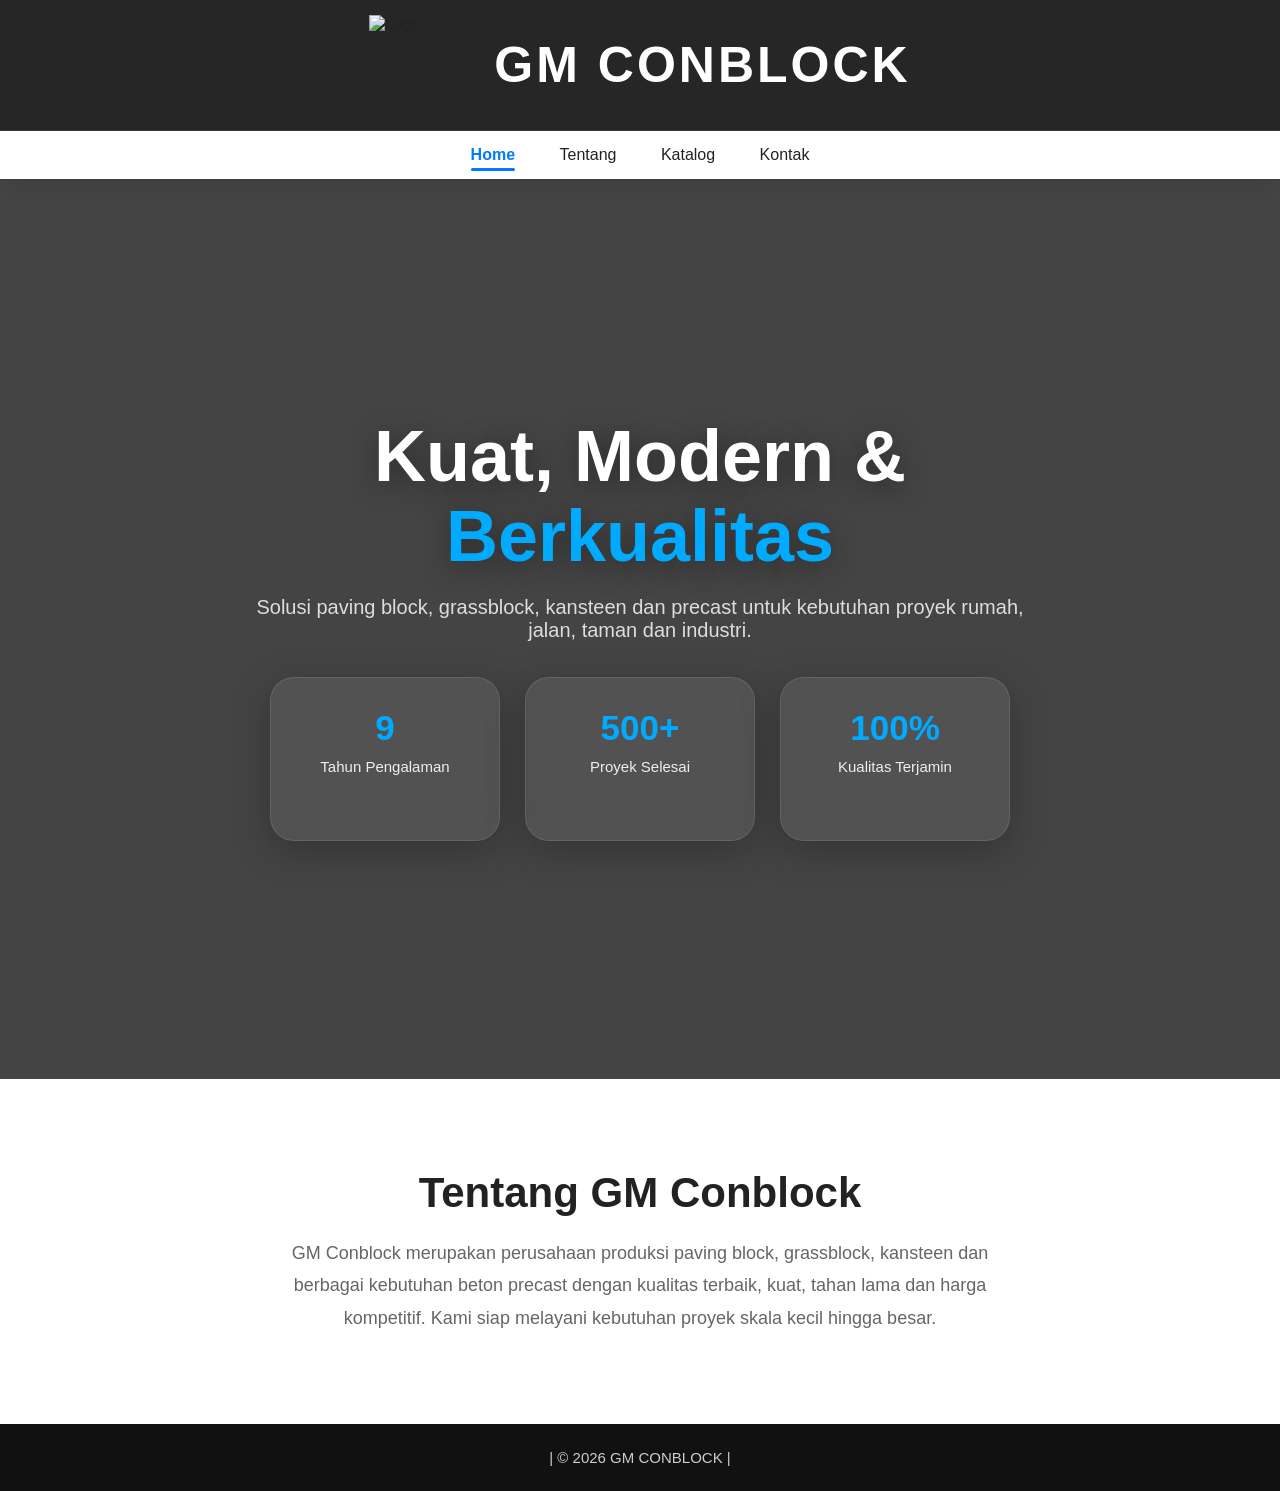
==== index.html @ 77793497 "gmconblockwb" ====
<!DOCTYPE html>
<html lang="id">
<head>
<meta charset="UTF-8">
<meta name="viewport" content="width=device-width, initial-scale=1.0">

<title>GM CONBLOCK</title>


<link rel="preconnect" href="https://fonts.googleapis.com">
<link rel="preconnect" href="https://fonts.gstatic.com" crossorigin>

<link href="https://fonts.googleapis.com/css2?family=Poppins:wght@300;400;500;600;700&display=swap" rel="stylesheet">

<!-- HUBUNGKAN CSS -->
<link rel="stylesheet" href="index.css">

</head>

<body>

<header>
<div class="header-brand">

    <img src="foto/logo.png" alt="Logo" class="logo">

    <div class="brand-text">
        <h1>GM CONBLOCK</h1>
    </div>

</header>

<nav>
    <a href="index.html" class="active">Home</a>
    <a href="tentang.html">Tentang</a>
    <a href="katalog.html">Katalog</a>
    <a href="https://wa.me/6281238978954">Kontak</a>
</nav>

<section class="hero">

    <div class="hero-content">

        <h2>
            Kuat, Modern & <span>Berkualitas</span>
        </h2>

        <p>
            Solusi paving block, grassblock, kansteen dan precast
            untuk kebutuhan proyek rumah, jalan, taman dan industri.
        </p>

        <div class="info-box">

            <div class="box">
                <h3>9</h3>
                <p>Tahun Pengalaman</p>
            </div>

            <div class="box">
                <h3>500+</h3>
                <p>Proyek Selesai</p>
            </div>

            <div class="box">
                <h3>100%</h3>
                <p>Kualitas Terjamin</p>
            </div>

        </div>

    </div>

</section>

<section class="content">

    <h2>Tentang GM Conblock</h2>

    <p>
        GM Conblock merupakan perusahaan produksi paving block,
        grassblock, kansteen dan berbagai kebutuhan beton precast
        dengan kualitas terbaik, kuat, tahan lama dan harga kompetitif.
        Kami siap melayani kebutuhan proyek skala kecil hingga besar.
    </p>

</section>

<footer>
    <p>| © 2026 GM CONBLOCK |</p>
</footer>

<!-- HUBUNGKAN JS -->
<script src="index.js"></script>

</body>
</html>
---- index.css ----
.header-brand{
    display:flex;
    align-items:center;
    justify-content:center;
    gap:25px;
    text-align:left;
}
.logo{
    width:100px;
    height:100px;
    object-fit:contain;
}
.brand-text h1{
    color:white;
    font-size:50px;
    font-weight:800;
    letter-spacing:3px;
    margin:0;
}
nav a:hover{
    color:#007bff;
}

nav a.active{
    color:#007bff;
    position: relative;
    font-weight: bold;
}
nav a.active::after{
    content:'';
    position:absolute;
    left:0;
    bottom:-8px;
    width:100%;
    height:3px;
    background:#007bff;
    border-radius:10px;
}
*{
    margin:0;
    padding:0;
    box-sizing:border-box;
    font-family:Arial, sans-serif;
}
body{
    background:#f4f4f4;
    color:#222;
}

/* HEADER */

header{
    background:rgba(10,10,10,0.88);

    backdrop-filter:blur(12px);

    border-bottom:1px solid rgba(255,255,255,0.08);

    padding:15px 20px;

    position:relative;

    z-index:1000;
}
header h1{
    font-size:48px;
    letter-spacing:2px;
}

header p{
    margin-top:8px;
    color:#ccc;
    font-size:17px;
}
/* NAVBAR */
nav{
    background:rgba(255,255,255,0.95);

    backdrop-filter:blur(10px);

    padding:15px;

    text-align:center;

    position:sticky;

    top:0;

    z-index:999;

    box-shadow:0 5px 20px rgba(0,0,0,0.08);
}
nav a{
    color:#222;
    text-decoration:none;
    margin:0 20px;
    font-weight:500;
    transition:0.3s;
    position:relative;
}

nav a::after{
    content:'';
    position:absolute;
    width:0%;
    height:2px;
    left:0;
    bottom:-5px;
    background:#007bff;
    transition:0.3s;
}

nav a:hover::after{
    width:100%;
}

nav a:hover{
    color:#007bff;
}

/* HERO */

.hero{
    min-height:100vh;
    display:flex;
    align-items:center;
    justify-content:center;
    text-align:center;
    padding:40px 20px;
    background-image:
    linear-gradient(
        rgba(0,0,0,0.72),
        rgba(0,0,0,0.72)
    ),
    url(foto/maskot.png);
    background-size:cover;
    background-position:center;
    color:white;
    position:relative;
}

.hero-content{
    max-width:800px;
    animation:fade 1.5s ease;
}

.hero h2{
    font-size:72px;
    margin-bottom:20px;
    line-height:1.1;
    font-weight:800;
    text-shadow:
    0 5px 30px rgba(0,0,0,0.4);
}

.hero span{
    color:#00aaff;
}

.hero p{
    font-size:20px;
    color:#ddd;
    margin-bottom:35px;
}

/* INFO BOX */

.info-box{
    display:flex;
    justify-content:center;
    gap:25px;
    flex-wrap:wrap;
    margin-top:30px;
}

.box{
    background:rgba(255,255,255,0.08);
    border:1px solid rgba(255,255,255,0.1);
    backdrop-filter:blur(18px);
    padding:30px 25px;
    width:230px;
    border-radius:24px;
    transition:0.4s;
    box-shadow:
    0 10px 40px rgba(0,0,0,0.25);
}

.box:hover{
    transform:
    translateY(-10px)
    scale(1.03);
    background:rgba(255,255,255,0.12);
}

.box h3{
    font-size:35px;
    margin-bottom:10px;
    color:#00aaff;
}

.box p{
    font-size:15px;
    color:#eee;
}

/* CONTENT */

.content{
    padding:90px 20px;
    text-align:center;
    background:white;
}

.content h2{
    font-size:42px;
    margin-bottom:20px;
}

.content p{
    max-width:750px;
    margin:auto;
    color:#666;
    line-height:1.8;
    font-size:18px;
}

/* FOOTER */

footer{
    background:#111;
    color:#ccc;
    text-align:center;
    padding:25px;
    font-size:15px;
}

/* ANIMATION */

@keyframes fade{

    from{
        opacity:0;
        transform:translateY(40px);
    }

    to{
        opacity:1;
        transform:translateY(0);
    }
}

/* RESPONSIVE */

@media(max-width:768px){

    header h1{
        font-size:36px;
    }

    .hero h2{
        font-size:42px;
    }

    .hero p{
        font-size:17px;
    }

    nav a{
        margin:0 10px;
        font-size:14px;
    }

}
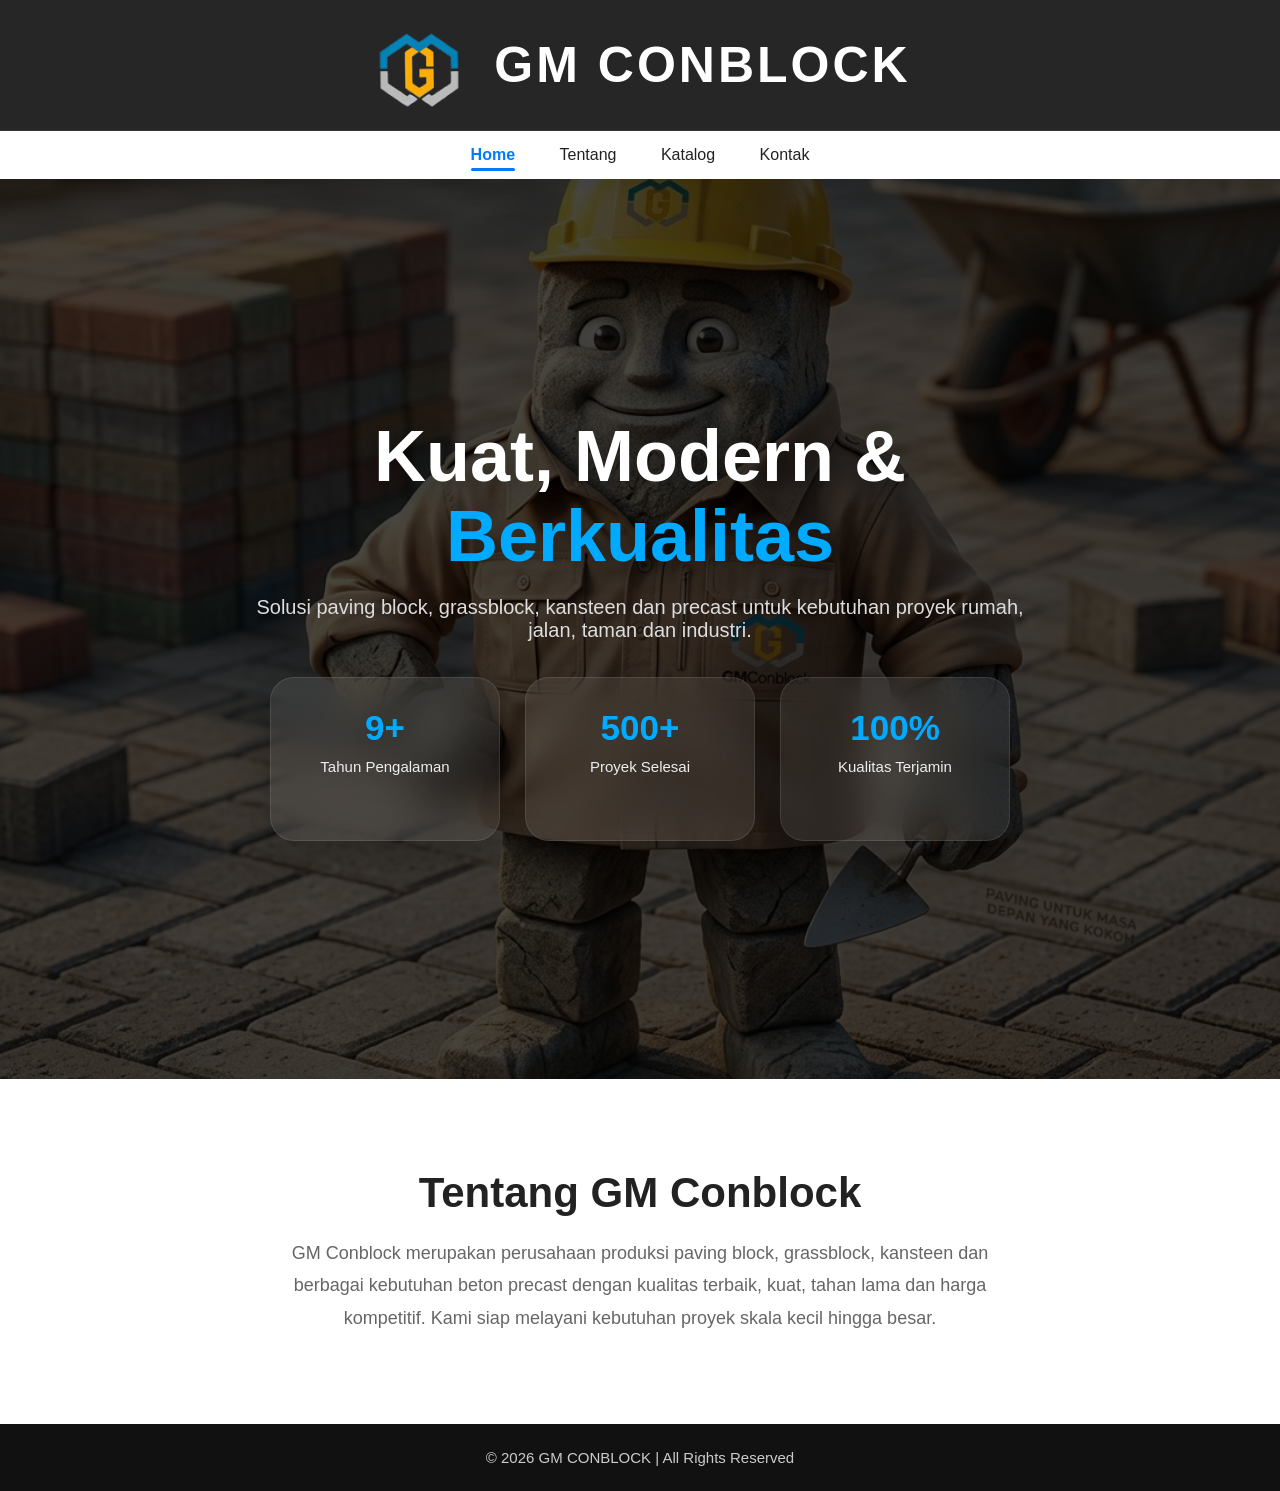
==== commit 011e35ca: "Update index.html" ====
--- a/index.html
+++ b/index.html
@@ -1,97 +1,118 @@
 <!DOCTYPE html>
 <html lang="id">
+
 <head>
-<meta charset="UTF-8">
-<meta name="viewport" content="width=device-width, initial-scale=1.0">
+    <meta charset="UTF-8">
+    <meta name="viewport" content="width=device-width, initial-scale=1.0">
 
-<title>GM CONBLOCK</title>
+    <title>GM CONBLOCK</title>
 
+    <!-- FAVICON -->
+    <link rel="icon" type="image/png" href="foto/logo.png">
 
-<link rel="preconnect" href="https://fonts.googleapis.com">
-<link rel="preconnect" href="https://fonts.gstatic.com" crossorigin>
+    <!-- GOOGLE FONT -->
+    <link rel="preconnect" href="https://fonts.googleapis.com">
+    <link rel="preconnect" href="https://fonts.gstatic.com" crossorigin>
 
-<link href="https://fonts.googleapis.com/css2?family=Poppins:wght@300;400;500;600;700&display=swap" rel="stylesheet">
+    <link href="https://fonts.googleapis.com/css2?family=Poppins:wght@300;400;500;600;700;800&display=swap" rel="stylesheet">
 
-<!-- HUBUNGKAN CSS -->
-<link rel="stylesheet" href="index.css">
-
+    <!-- CSS -->
+    <link rel="stylesheet" href="index.css">
 </head>
 
 <body>
 
-<header>
-<div class="header-brand">
+    <!-- HEADER -->
+    <header>
 
-    <img src="foto/logo.png" alt="Logo" class="logo">
+        <div class="header-brand">
 
-    <div class="brand-text">
-        <h1>GM CONBLOCK</h1>
-    </div>
+            <img src="/foto/logo.png" alt="Logo GM CONBLOCK" class="logo">
 
-</header>
-
-<nav>
-    <a href="index.html" class="active">Home</a>
-    <a href="tentang.html">Tentang</a>
-    <a href="katalog.html">Katalog</a>
-    <a href="https://wa.me/6281238978954">Kontak</a>
-</nav>
-
-<section class="hero">
-
-    <div class="hero-content">
-
-        <h2>
-            Kuat, Modern & <span>Berkualitas</span>
-        </h2>
-
-        <p>
-            Solusi paving block, grassblock, kansteen dan precast
-            untuk kebutuhan proyek rumah, jalan, taman dan industri.
-        </p>
-
-        <div class="info-box">
-
-            <div class="box">
-                <h3>9</h3>
-                <p>Tahun Pengalaman</p>
-            </div>
-
-            <div class="box">
-                <h3>500+</h3>
-                <p>Proyek Selesai</p>
-            </div>
-
-            <div class="box">
-                <h3>100%</h3>
-                <p>Kualitas Terjamin</p>
+            <div class="brand-text">
+                <h1>GM CONBLOCK</h1>
             </div>
 
         </div>
 
-    </div>
+    </header>
 
-</section>
+    <!-- NAVBAR -->
+    <nav>
 
-<section class="content">
+        <a href="index.html" class="active">Home</a>
 
-    <h2>Tentang GM Conblock</h2>
+        <a href="tentang.html">Tentang</a>
 
-    <p>
-        GM Conblock merupakan perusahaan produksi paving block,
-        grassblock, kansteen dan berbagai kebutuhan beton precast
-        dengan kualitas terbaik, kuat, tahan lama dan harga kompetitif.
-        Kami siap melayani kebutuhan proyek skala kecil hingga besar.
-    </p>
+        <a href="katalog.html">Katalog</a>
 
-</section>
+        <a href="https://wa.me/6281238978954" target="_blank">
+            Kontak
+        </a>
 
-<footer>
-    <p>| © 2026 GM CONBLOCK |</p>
-</footer>
+    </nav>
 
-<!-- HUBUNGKAN JS -->
-<script src="index.js"></script>
+    <!-- HERO -->
+    <section class="hero">
+
+        <div class="hero-content">
+
+            <h2>
+                Kuat, Modern &
+                <span>Berkualitas</span>
+            </h2>
+
+            <p>
+                Solusi paving block, grassblock, kansteen dan precast
+                untuk kebutuhan proyek rumah, jalan, taman dan industri.
+            </p>
+
+            <!-- INFO BOX -->
+            <div class="info-box">
+
+                <div class="box">
+                    <h3>9+</h3>
+                    <p>Tahun Pengalaman</p>
+                </div>
+
+                <div class="box">
+                    <h3>500+</h3>
+                    <p>Proyek Selesai</p>
+                </div>
+
+                <div class="box">
+                    <h3>100%</h3>
+                    <p>Kualitas Terjamin</p>
+                </div>
+
+            </div>
+
+        </div>
+
+    </section>
+
+    <!-- CONTENT -->
+    <section class="content">
+
+        <h2>Tentang GM Conblock</h2>
+
+        <p>
+            GM Conblock merupakan perusahaan produksi paving block,
+            grassblock, kansteen dan berbagai kebutuhan beton precast
+            dengan kualitas terbaik, kuat, tahan lama dan harga kompetitif.
+            Kami siap melayani kebutuhan proyek skala kecil hingga besar.
+        </p>
+
+    </section>
+
+    <!-- FOOTER -->
+    <footer>
+        <p>© 2026 GM CONBLOCK | All Rights Reserved</p>
+    </footer>
+
+    <!-- JS -->
+    <script src="index.js"></script>
 
 </body>
-</html>+
+</html>
--- a/index.css
+++ b/index.css
@@ -132,7 +132,7 @@
         rgba(0,0,0,0.72),
         rgba(0,0,0,0.72)
     ),
-    url(foto/maskot.png);
+    url('maskot.png');
     background-size:cover;
     background-position:center;
     color:white;
@@ -270,4 +270,4 @@
         font-size:14px;
     }
 
-}+}
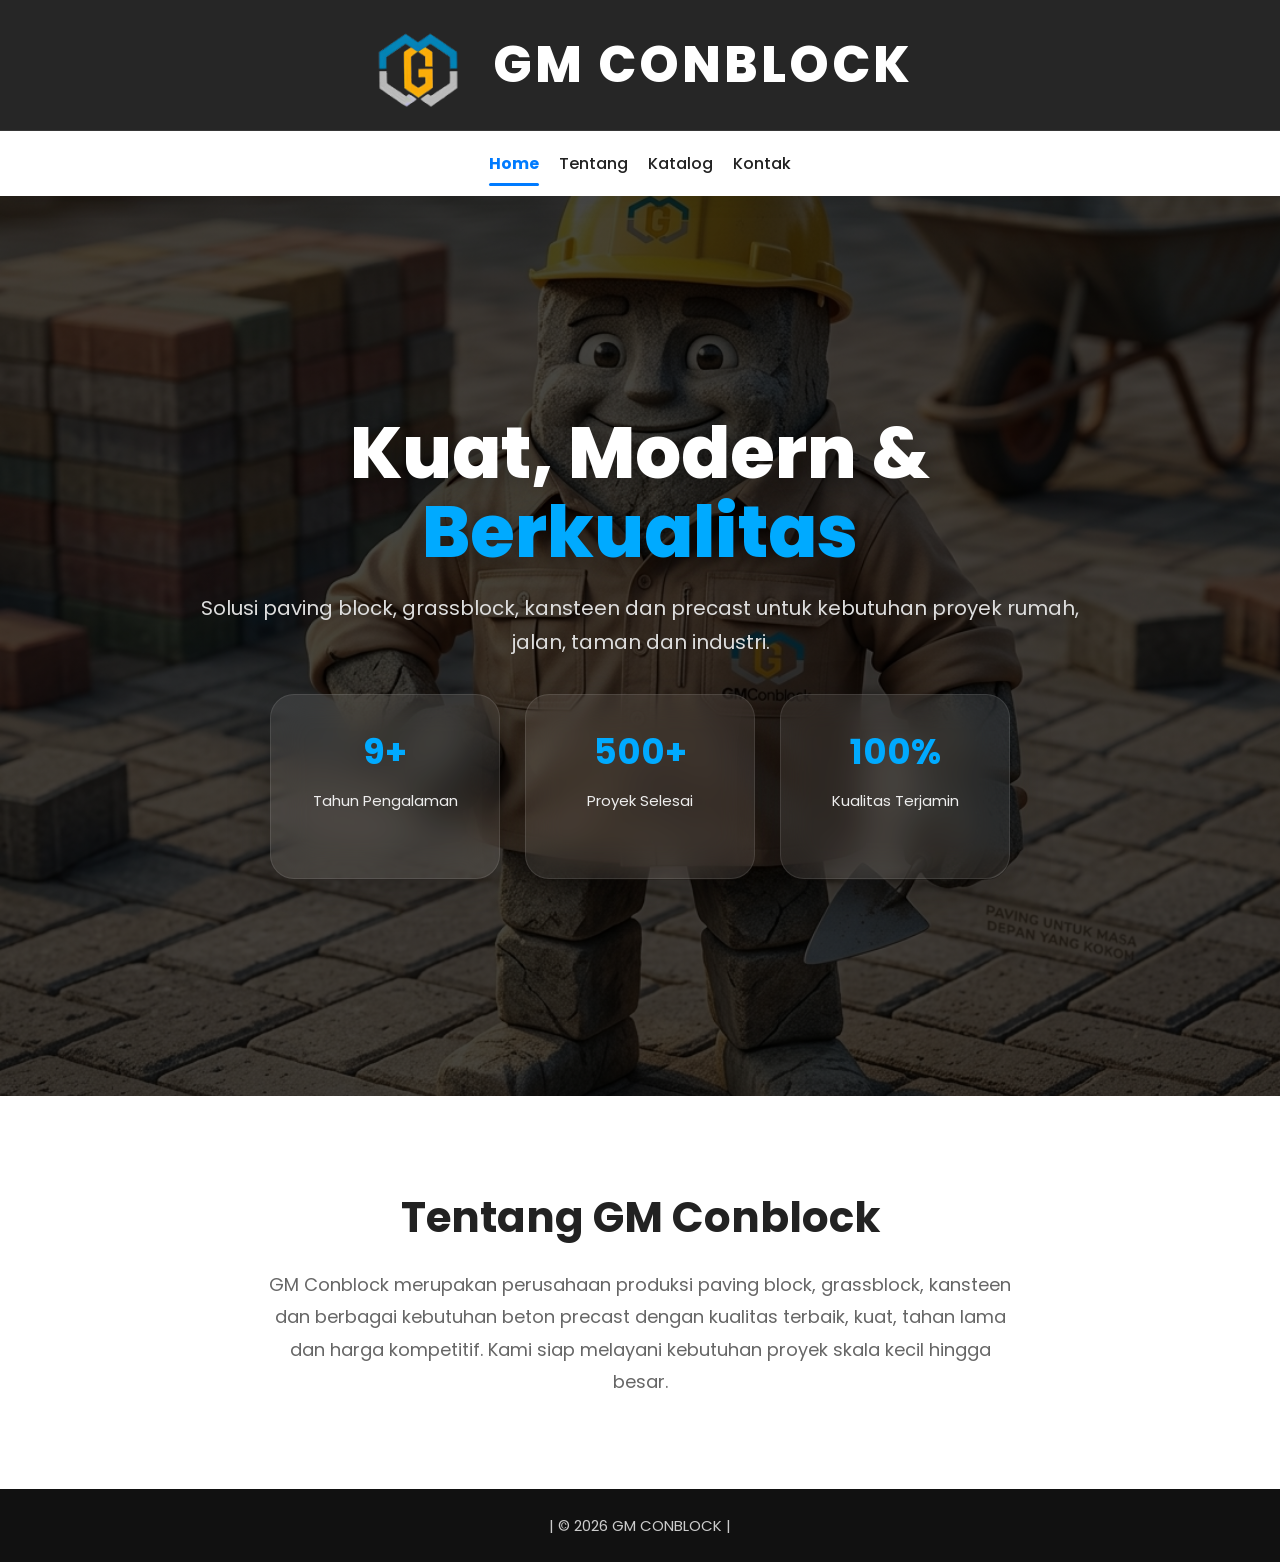
==== commit 68f03d91: "Update index.html" ====
--- a/index.html
+++ b/index.html
@@ -107,7 +107,7 @@
 
     <!-- FOOTER -->
     <footer>
-        <p>© 2026 GM CONBLOCK | All Rights Reserved</p>
+        <p>| © 2026 GM CONBLOCK |</p>
     </footer>
 
     <!-- JS -->
--- a/index.css
+++ b/index.css
@@ -1,15 +1,53 @@
+/* =========================
+   RESET
+========================= */
+
+*{
+    margin:0;
+    padding:0;
+    box-sizing:border-box;
+    font-family:'Poppins', sans-serif;
+}
+
+html,
+body{
+    overflow-x:hidden;
+    scroll-behavior:smooth;
+}
+
+body{
+    background:#f4f4f4;
+    color:#222;
+}
+
+/* =========================
+   HEADER
+========================= */
+
+header{
+    background:rgba(10,10,10,0.88);
+    backdrop-filter:blur(12px);
+    border-bottom:1px solid rgba(255,255,255,0.08);
+    padding:15px 20px;
+    position:relative;
+    z-index:1000;
+}
+
 .header-brand{
     display:flex;
     align-items:center;
     justify-content:center;
     gap:25px;
     text-align:left;
-}
+    flex-wrap:wrap;
+}
+
 .logo{
     width:100px;
     height:100px;
     object-fit:contain;
 }
+
 .brand-text h1{
     color:white;
     font-size:50px;
@@ -17,86 +55,34 @@
     letter-spacing:3px;
     margin:0;
 }
-nav a:hover{
-    color:#007bff;
-}
-
-nav a.active{
-    color:#007bff;
-    position: relative;
-    font-weight: bold;
-}
-nav a.active::after{
-    content:'';
-    position:absolute;
-    left:0;
-    bottom:-8px;
-    width:100%;
-    height:3px;
-    background:#007bff;
-    border-radius:10px;
-}
-*{
-    margin:0;
-    padding:0;
-    box-sizing:border-box;
-    font-family:Arial, sans-serif;
-}
-body{
-    background:#f4f4f4;
-    color:#222;
-}
-
-/* HEADER */
-
-header{
-    background:rgba(10,10,10,0.88);
-
-    backdrop-filter:blur(12px);
-
-    border-bottom:1px solid rgba(255,255,255,0.08);
-
-    padding:15px 20px;
-
-    position:relative;
-
-    z-index:1000;
-}
-header h1{
-    font-size:48px;
-    letter-spacing:2px;
-}
-
-header p{
-    margin-top:8px;
-    color:#ccc;
-    font-size:17px;
-}
-/* NAVBAR */
+
+/* =========================
+   NAVBAR
+========================= */
+
 nav{
     background:rgba(255,255,255,0.95);
-
     backdrop-filter:blur(10px);
-
     padding:15px;
-
-    text-align:center;
-
     position:sticky;
-
     top:0;
-
     z-index:999;
-
     box-shadow:0 5px 20px rgba(0,0,0,0.08);
-}
+
+    display:flex;
+    justify-content:center;
+    align-items:center;
+    flex-wrap:wrap;
+    gap:20px;
+}
+
 nav a{
     color:#222;
     text-decoration:none;
-    margin:0 20px;
     font-weight:500;
     transition:0.3s;
     position:relative;
+    padding:5px 0;
 }
 
 nav a::after{
@@ -118,7 +104,20 @@
     color:#007bff;
 }
 
-/* HERO */
+nav a.active{
+    color:#007bff;
+    font-weight:bold;
+}
+
+nav a.active::after{
+    width:100%;
+    height:3px;
+    border-radius:10px;
+}
+
+/* =========================
+   HERO
+========================= */
 
 .hero{
     min-height:100vh;
@@ -127,30 +126,34 @@
     justify-content:center;
     text-align:center;
     padding:40px 20px;
+
     background-image:
     linear-gradient(
         rgba(0,0,0,0.72),
         rgba(0,0,0,0.72)
     ),
-    url('maskot.png');
+    url('/foto/maskot.png');
+
     background-size:cover;
     background-position:center;
+    background-repeat:no-repeat;
+
     color:white;
     position:relative;
 }
 
 .hero-content{
-    max-width:800px;
+    max-width:900px;
+    width:100%;
     animation:fade 1.5s ease;
 }
 
 .hero h2{
-    font-size:72px;
+    font-size:clamp(32px,8vw,72px);
     margin-bottom:20px;
     line-height:1.1;
     font-weight:800;
-    text-shadow:
-    0 5px 30px rgba(0,0,0,0.4);
+    text-shadow:0 5px 30px rgba(0,0,0,0.4);
 }
 
 .hero span{
@@ -158,16 +161,20 @@
 }
 
 .hero p{
-    font-size:20px;
+    font-size:clamp(15px,3vw,20px);
     color:#ddd;
     margin-bottom:35px;
-}
-
-/* INFO BOX */
+    line-height:1.7;
+}
+
+/* =========================
+   INFO BOX
+========================= */
 
 .info-box{
     display:flex;
     justify-content:center;
+    align-items:center;
     gap:25px;
     flex-wrap:wrap;
     margin-top:30px;
@@ -177,10 +184,16 @@
     background:rgba(255,255,255,0.08);
     border:1px solid rgba(255,255,255,0.1);
     backdrop-filter:blur(18px);
+
     padding:30px 25px;
-    width:230px;
+
+    width:100%;
+    max-width:230px;
+
     border-radius:24px;
+
     transition:0.4s;
+
     box-shadow:
     0 10px 40px rgba(0,0,0,0.25);
 }
@@ -189,6 +202,7 @@
     transform:
     translateY(-10px)
     scale(1.03);
+
     background:rgba(255,255,255,0.12);
 }
 
@@ -203,7 +217,9 @@
     color:#eee;
 }
 
-/* CONTENT */
+/* =========================
+   CONTENT
+========================= */
 
 .content{
     padding:90px 20px;
@@ -212,7 +228,7 @@
 }
 
 .content h2{
-    font-size:42px;
+    font-size:clamp(28px,5vw,42px);
     margin-bottom:20px;
 }
 
@@ -224,7 +240,9 @@
     font-size:18px;
 }
 
-/* FOOTER */
+/* =========================
+   FOOTER
+========================= */
 
 footer{
     background:#111;
@@ -234,7 +252,9 @@
     font-size:15px;
 }
 
-/* ANIMATION */
+/* =========================
+   ANIMATION
+========================= */
 
 @keyframes fade{
 
@@ -247,27 +267,116 @@
         opacity:1;
         transform:translateY(0);
     }
-}
-
-/* RESPONSIVE */
+
+}
+
+/* =========================
+   TABLET
+========================= */
 
 @media(max-width:768px){
 
-    header h1{
+    .header-brand{
+        flex-direction:column;
+        text-align:center;
+        gap:15px;
+    }
+
+    .brand-text h1{
         font-size:36px;
-    }
-
-    .hero h2{
-        font-size:42px;
+        letter-spacing:2px;
+    }
+
+    .logo{
+        width:80px;
+        height:80px;
+    }
+
+    nav{
+        gap:15px;
+    }
+
+    nav a{
+        font-size:14px;
+    }
+
+    .hero{
+        padding:60px 20px;
     }
 
     .hero p{
-        font-size:17px;
+        font-size:16px;
+    }
+
+    .content{
+        padding:70px 20px;
+    }
+
+    .content p{
+        font-size:16px;
+    }
+
+}
+
+/* =========================
+   MOBILE
+========================= */
+
+@media(max-width:480px){
+
+    header{
+        padding:15px;
+    }
+
+    .brand-text h1{
+        font-size:28px;
+    }
+
+    .logo{
+        width:70px;
+        height:70px;
+    }
+
+    nav{
+        gap:10px;
+        padding:12px;
     }
 
     nav a{
-        margin:0 10px;
-        font-size:14px;
-    }
-
-}
+        font-size:13px;
+    }
+
+    .hero{
+        padding:40px 15px;
+    }
+
+    .hero p{
+        font-size:15px;
+    }
+
+    .info-box{
+        gap:15px;
+    }
+
+    .box{
+        padding:25px 20px;
+    }
+
+    .box h3{
+        font-size:30px;
+    }
+
+    .content{
+        padding:60px 15px;
+    }
+
+    .content p{
+        font-size:15px;
+        line-height:1.7;
+    }
+
+    footer{
+        font-size:13px;
+    }
+
+}
